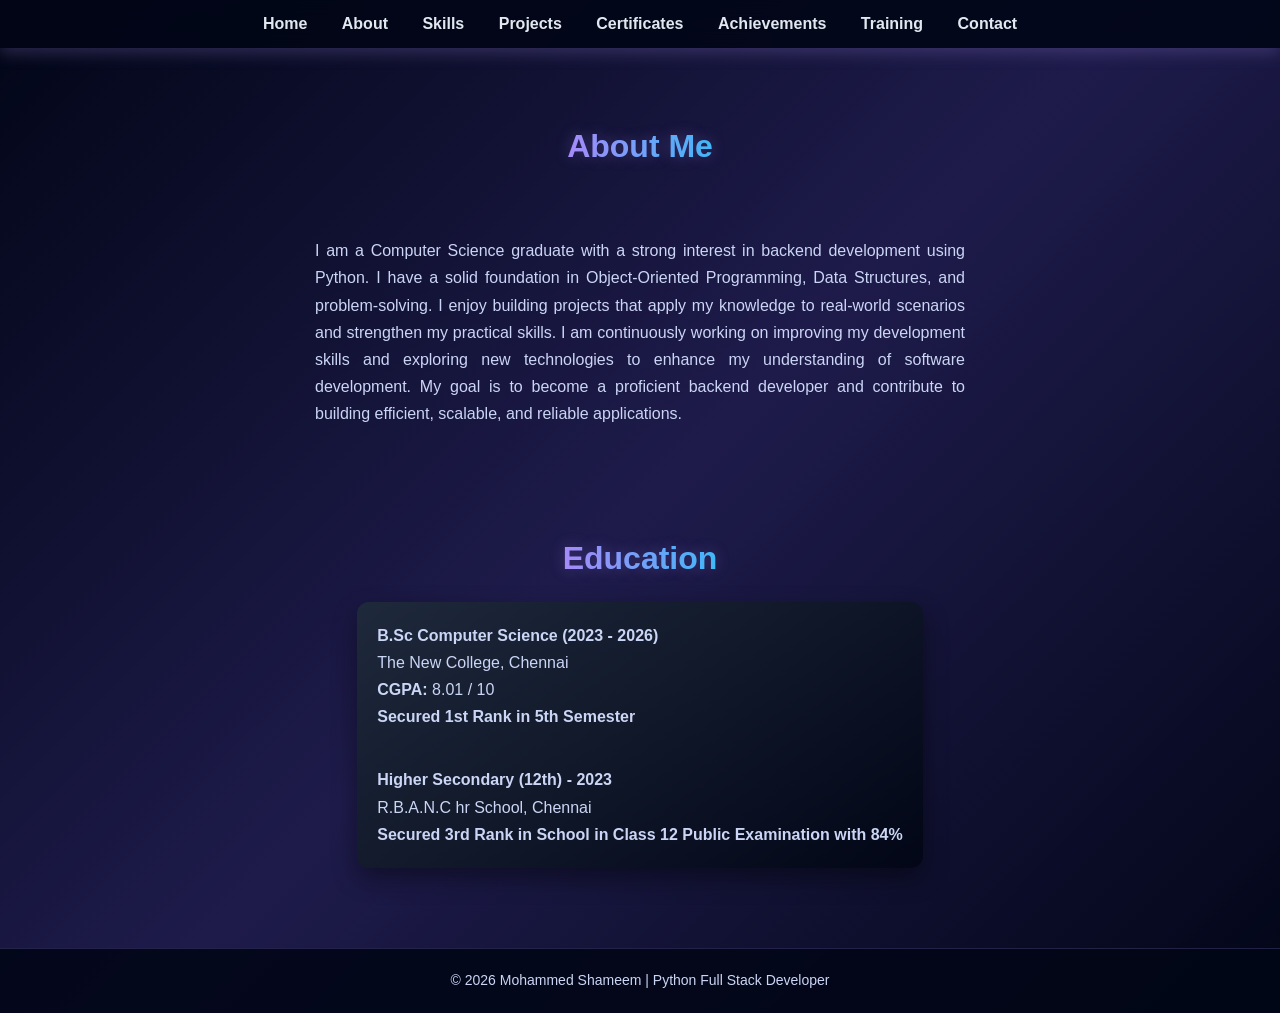
==== about.html @ 1d357c34 "Add files via upload" ====
<!DOCTYPE html>
<html>
<head>
    <title>About Me</title>
    <link rel="icon" type="image/png" href="favicon.png">
    <link rel="stylesheet" href="style.css">
</head>
<body>


   <nav>
        <a href="index.html">Home</a>
        <a href="about.html">About</a>
        <a href="skills.html">Skills</a>
        <a href="projects.html">Projects</a>
        <a href="certificates.html">Certificates</a>
        <a href="achievements.html">Achievements</a>
        <a href="training.html">Training</a>
        <a href="contact.html">Contact</a> 
    </nav>


<section>
    <h2>About Me</h2>
    <div class="about-text">
    

    <p id="aboutpara">
        I am a Computer Science graduate with a strong interest in backend development using Python.
        I have a solid foundation in Object-Oriented Programming, Data Structures, and problem-solving. 
        I enjoy building projects that apply my knowledge to real-world scenarios and strengthen my practical skills.
        I am continuously working on improving my development skills and exploring new technologies to enhance my understanding of software development.
        My goal is to become a proficient backend developer and contribute to building efficient, scalable, and reliable applications.

    </p>

    </div>
    <br>
    <h2>Education</h2>

<div class="education-box">

    <p><strong>B.Sc Computer Science (2023 - 2026)</strong></p>
    <p>The New College, Chennai</p>
    <p><strong>CGPA:</strong> 8.01 / 10</p>
    <p><strong>Secured 1st Rank in 5th Semester</strong></p>

    <br>
    <br>
    <p><strong>Higher Secondary (12th) - 2023 </strong></p>
    <p>R.B.A.N.C hr School, Chennai </p>
    <p><strong>Secured 3rd Rank in School in Class 12 Public Examination with 84%</strong></p>

</div>
</section>
<footer>
    <p>© 2026 Mohammed Shameem | Python Full Stack Developer</p>
</footer>

</body>
</html>
---- style.css ----
/* ===== GLOBAL ===== */
* {
    margin: 0;
    padding: 0;
    box-sizing: border-box;
}

body {
    font-family: "Segoe UI", Arial, sans-serif;
    background: linear-gradient(135deg, #020617, #1e1b4b, #020617);
    color: #e2e8f0;
}

/* ===== NAVBAR ===== */
nav {
    background:rgba(2, 6, 23, 0.9);
    backdrop-filter: blur(10px);
    padding: 15px;
    text-align: center;
    position: sticky;
    top: 0;
    z-index: 1000;
    box-shadow: 0 5px 15px rgba(136, 115, 197, 0.3);
    
}

nav a {
    color: #e2e8f0;
    margin: 0 15px;
    text-decoration: none;
    font-weight: 600;
    transition: 0.3s;
}

nav a:hover {
    color: #a78bfa;

}

/* ===== SECTIONS ===== */
section {
    min-height: 100vh;
    padding: 100px 20px;
    display: flex;
    flex-direction: column;
    justify-content: center;
    align-items: center;
    gap: 10px;
    text-align: center;
    
}
section::selection{
    background-color:#a78bfa;
    color: #020617;

}

/* ===== TEXT ===== */
h1 {
    font-size: 42px;
    color: #a78bfa;
    text-shadow: 0 0 20px rgba(167,139,250,0.4);
}

h2 {
    font-size: 32px;
    font-weight: 600;
    background: linear-gradient(90deg, #a78bfa, #38bdf8);
    -webkit-background-clip: text;
    -webkit-text-fill-color: transparent;
    text-shadow: 0 0 15px rgba(167,139,250,0.3);
}
p {
    max-width: 650px;
    line-height: 1.7;
    color: #cbd5f5;
}

/* ===== LIST ===== */
ul {
    list-style: none;
}

li {
    margin: 10px 0;
}

/* ===== BUTTON ===== */
.btn {
    display: inline-block;
    margin: 10px;
    padding: 12px 25px;
    background: linear-gradient(135deg, #a78bfa, #38bdf8);
    color: black;
    text-decoration: none;
    border-radius: 10px;
    font-weight: bold;
    transition: 0.3s;
    box-shadow: 0 5px 15px rgba(167,139,250,0.3);
}

.btn:hover {
    transform: translateY(-3px) scale(1.05);
    box-shadow: 0 10px 25px rgba(167,139,250,0.5);
}

/* ===== CARDS (COMMON STYLE) ===== */
.project-card,
.skill-box,
.achievement-card,
.contact-card {
    background: linear-gradient(145deg, #1e293b, #020617);
    padding: 20px;
    border-radius: 15px;
    transition: 0.3s;
    box-shadow: 0 10px 25px rgba(0,0,0,0.4);
}

/* ===== PROJECTS ===== */
.project-container {
    display: flex;
    gap: 20px;
    flex-wrap: wrap;
    justify-content: center;
}

.project-card {
    width: 260px;
    cursor: pointer;
}

.project-card:hover {
    transform: translateY(-10px) scale(1.03);
    box-shadow: 0 15px 35px rgba(167,139,250,0.4);
}

.project-card img {
    width: 100%;
    height: 150px;
    object-fit: cover;
    border-radius: 10px;
    margin-bottom: 10px;
}

/* ===== SKILLS ===== */
.skills-container {
    display:grid;
    grid-template-columns: repeat(3, 1fr);
    gap: 20px;
    justify-items: center;
}
.skill-box {
    width: 220px;
}

.skill-box:hover {
    transform: translateY(-8px);
    box-shadow: 0 10px 25px rgba(56,189,248,0.3);
}

.skill-box h3 {
    color: #a78bfa;
}

/* ===== ACHIEVEMENTS ===== */
.achievement-container {
    display: flex;
    gap: 20px;
    flex-wrap: wrap;
    justify-content: center;
}

.achievement-card {
    width: 260px;
    background: linear-gradient(145deg, #1e293b, #020617);
    padding: 20px;
    border-radius: 15px;
    transition: 0.3s;
    box-shadow: 0 10px 25px rgba(0,0,0,0.4);
}

.achievement-card:hover {
    transform: translateY(-8px) scale(1.02);
    box-shadow: 0 15px 35px rgba(167,139,250,0.4);
}

.achievement-card h3 {
    color: #a78bfa;
    margin-bottom: 10px;
}
/* ===== CONTACT ===== */
.contact-box {
    background: linear-gradient(145deg, #1e293b, #020617);
    padding: 30px;
    width: 320px;
    border-radius: 15px;
    text-align: center;
    box-shadow: 0 10px 25px rgba(0,0,0,0.4);
}

.contact-box p {
    margin: 12px 0;
}

/* ===== MODAL ===== */
.modal {
    display: none;
    position: fixed;
    z-index: 999;
    width: 100%;
    height: 100%;
    background: rgba(0,0,0,0.85);
    top: 0;
    left: 0;
}

.modal-content {
    background: #1e293b;
    margin: 8% auto;
    padding: 25px;
    width: 60%;
    max-width: 600px;
    border-radius: 12px;
}

.close {
    float: right;
    font-size: 26px;
    cursor: pointer;
}

/* ===== HOME BACKGROUND ===== */
.home {
    background:
        linear-gradient(rgba(2,6,23,0.92), rgba(2,6,23,0.95)),
        url("background.png");
    background-size: cover;
    background-position: center;
}

/* ===== ANIMATION ===== */
.home {
    animation: fadeIn 1.5s ease-in-out;
}

@keyframes fadeIn {
    from {
        opacity: 0;
        transform: scale(1.02);
    }
    to {
        opacity: 1;
        transform: scale(1);
    }
}

.education-box {
    background: linear-gradient(145deg, #1e293b, #020617);
    padding: 20px;
    border-radius: 12px;
    margin-top: 15px;
    text-align: left;
    box-shadow: 0 10px 25px rgba(0,0,0,0.4);
    
}
.education-box:hover{
    transform: translateY(-5px);
    transition: 0.3s;
    box-shadow: 0 15px 35px rgba(167,139,250,0.4);
}

.about-text {
    max-width: 650px;
    margin: auto;
}
.about-text p {
    margin-bottom: 12px;
}
.cert-container {
    display: flex;
    flex-wrap: wrap;
    gap: 20px;
    justify-content: center;
}


.cert-card img {
    width: 100%;
    height: 180px;        /* fixed height */
    object-fit: cover;    /* crop nicely */
    border-radius: 10px;
    transition: transform 0.3s ease;
}
.cert-card {
    width: 260px;
    height: 250px; /* equal height */
    display: flex;
    flex-direction: column;
    justify-content: space-between;
    overflow: hidden;
}
.cert-card h3 {
    font-size: 15px;
    color: #cbd5f5;
    margin-top: 8px;
}
.cert-card img {
    transition: transform 0.3s ease;
}

.cert-card:hover img {
    transform: scale(1.05);
}
.cert-card:hover {
    box-shadow: 0 15px 35px rgba(167,139,250,0.4);
}
.modal {
    display: none;
    position: fixed;
    z-index: 1000;
    padding-top: 50px;
    left: 0;
    top: 0;
    width: 100%;
    height: 100%;
    background: rgba(0,0,0,0.9);
}

.modal-content {
    margin: auto;
    display: block;
    max-width: 80%;
    max-height: 80%;
    border-radius: 10px;
}

.close {
    position: absolute;
    top: 20px;
    right: 40px;
    font-size: 35px;
    color: white;
    cursor: pointer;
}
.cert-card {
    padding: 10px; /* slightly reduced */
}

.cert-card img {
    margin-bottom: 6px; /* reduce gap */
}

.cert-card h3 {
    margin: 5px 0 0; /* tighten spacing */
    font-size: 15px;
}

@media (max-width: 768px) {
    .skills-container {
        grid-template-columns: 1fr;
    }

    .project-container {
        flex-direction: column;
    }
}

section {
    padding: 80px 20px;
}


.highlight {
    margin-top: 10px;
    line-height: 1.6;
}

.btn {
    margin-top: 25px;
}
.intro{
    text-align:justify;
    text-align-last:left;
    
}
.intro::selection{
    background-color:#a78bfa;
    color: #020617;
}
.highlight::selection{
    background-color:#a78bfa;
    color: #020617;
}
.about-text::selection{
    background-color:#a78bfa;
    color: #020617;
}
#aboutpara{
    text-align: justify;

}
.education-box::selection{
    background-color:#a78bfa;
    color: #020617;
}
.ach{
    min-height: 100vh;
    padding: 100px 20px;
    display: flex;
    flex-direction: column;
    justify-content: center;
    align-items: center;
    gap: 10px;
    text-align: center;
}
.cert{
    min-height: 100vh;
    padding: 100px 20px;
    display: flex;
    flex-direction: column;
    justify-content: center;
    align-items: center;
    gap: 10px;
    text-align: center;
}
#mainpro{
    min-height: 100vh;
    padding: 100px 20px;
    display: flex;
    flex-direction: column;
    justify-content: center;
    align-items: center;
    gap: 10px;
    text-align: center;
}
.skill{
    min-height: 100vh;
    padding: 100px 20px;
    display: flex;
    flex-direction: column;
    justify-content: center;
    align-items: center;
    gap: 10px;
    text-align: center;
}
.lib{
    text-align: justify;
}
#pro1{
    text-align: justify;
    text-align-last: left;
}
/* ===== HOME CONTENT LAYOUT ===== */
.home-content {
    display: flex;
    justify-content: space-between;
    align-items: center;
    gap: 50px;
    width: 100%;
    max-width: 1300px;
    margin-left: 50px;
}

/* LEFT SIDE TEXT */
.home-text {
    flex: 1;
    text-align: left;
    max-width: 700px;
    margin-left: 30px;
}

/* RIGHT SIDE IMAGE */
.home-image {
    flex: 0;
    display: flex;
    justify-content: center;
}

/* PROFILE IMAGE */
.profile-pic {
    width: 100px;
    height: 150px;
    border-radius: 5%;
    object-fit: cover;
    border: 4px solid #a78bfa;
    box-shadow: 0 0 35px rgba(167, 139, 250, 0.5);
    transition: 0.3s;
    margin-right: 250px;
    /*background: linear-gradient(135deg, #020617, #1e1b4b, #020617);*/
}
.intro {
    max-width: 700px;
    line-height: 1.9;
    
}
.role {
    margin-top: 5px;
    margin-bottom: 15px;
    color: #cbd5f5;
}


.profile-pic:hover {
    transform: scale(1.03);
}
.profile-pic {
    width: 220px;
    height: 250px;
}
.role{
    margin-left: 160px;
}
#resbtn{
    margin-left: 180px;
}
.training-card::selection{
    background-color:#a78bfa;
    color: #020617;   
}
.training-card{
    background: linear-gradient(145deg, #1e293b, #020617);
    padding: 20px;
    border-radius: 12px;
    margin-top: 15px;
    text-align: left;
    box-shadow: 0 10px 25px rgba(0,0,0,0.4);
}
.training-card>h3{
    text-align: left;
    margin-bottom: 5px;
}
.training-card>p{
        line-height: 30px;
        margin-bottom: 5px;
}
#intern{
    margin-top: 1px;
}
nav::selection{
    background-color:#a78bfa;
    color: #020617; 

}
.training-card p {
    max-width: 800px;
    line-height: 1.8;
}
.training-btn {
    margin-top: 25px;
}
.training-card:hover {
    transform: translateY(-5px);
    transition: 0.3s;
    box-shadow: 0 15px 35px rgba(167,139,250,0.4);
}
footer {
    text-align: center;
    padding: 20px;
    background: rgba(2, 6, 23, 0.9);
    color: #94a3b8;
    font-size: 14px;
    border-top: 1px solid rgba(167,139,250,0.2);
}
footer>p{
    margin: auto;
}
footer::selection{
    background-color:#a78bfa;
    color: #020617;
}
/* ===== SMOOTH SCROLL ===== */
html {
    scroll-behavior: smooth;
}
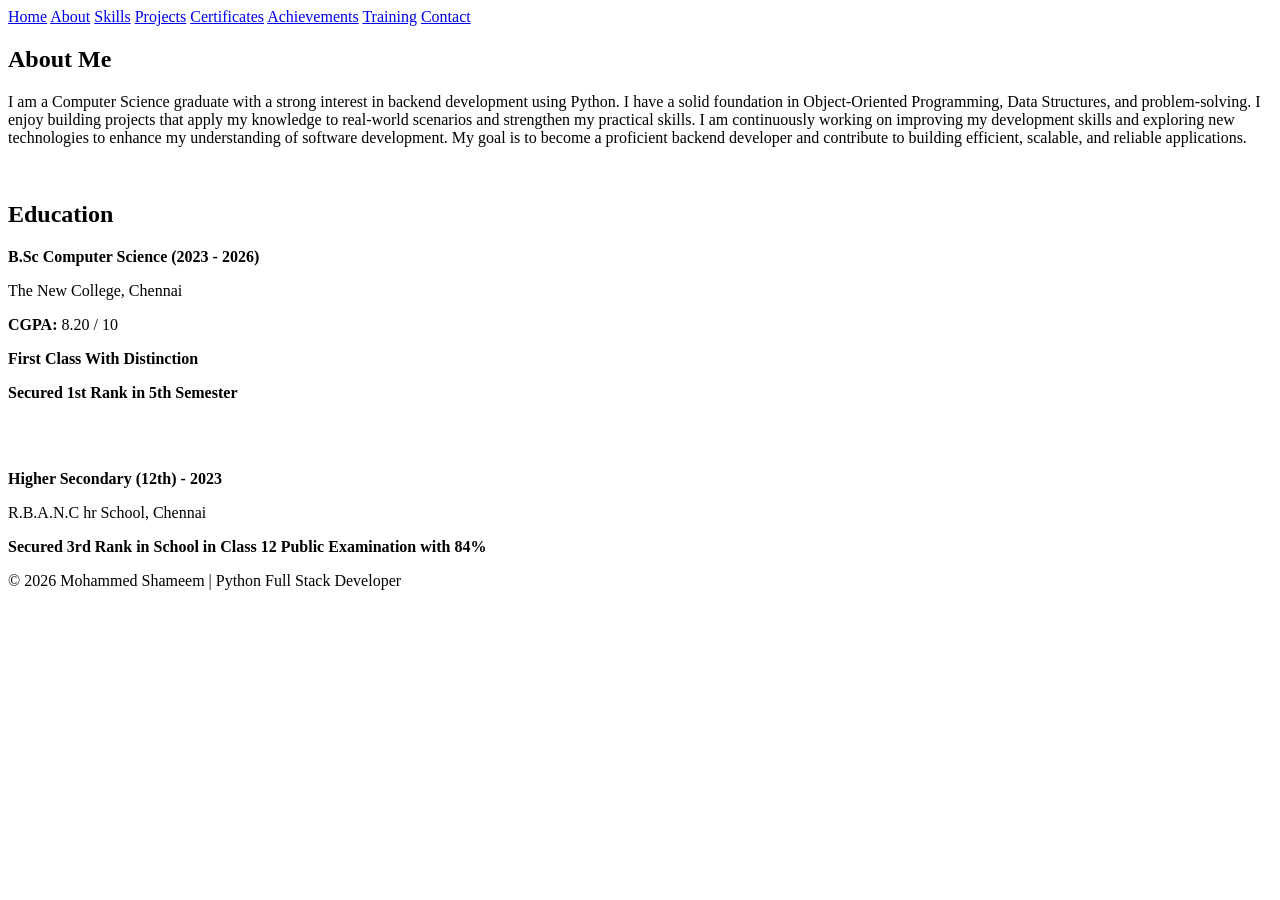
==== commit 566540a3: "Add files via upload" ====
--- a/about.html
+++ b/about.html
@@ -42,8 +42,10 @@
 
     <p><strong>B.Sc Computer Science (2023 - 2026)</strong></p>
     <p>The New College, Chennai</p>
-    <p><strong>CGPA:</strong> 8.01 / 10</p>
+    <p><strong>CGPA:</strong> 8.20 / 10</p>
+    <p><strong>First  Class With Distinction </strong></p>
     <p><strong>Secured 1st Rank in 5th Semester</strong></p>
+    
 
     <br>
     <br>
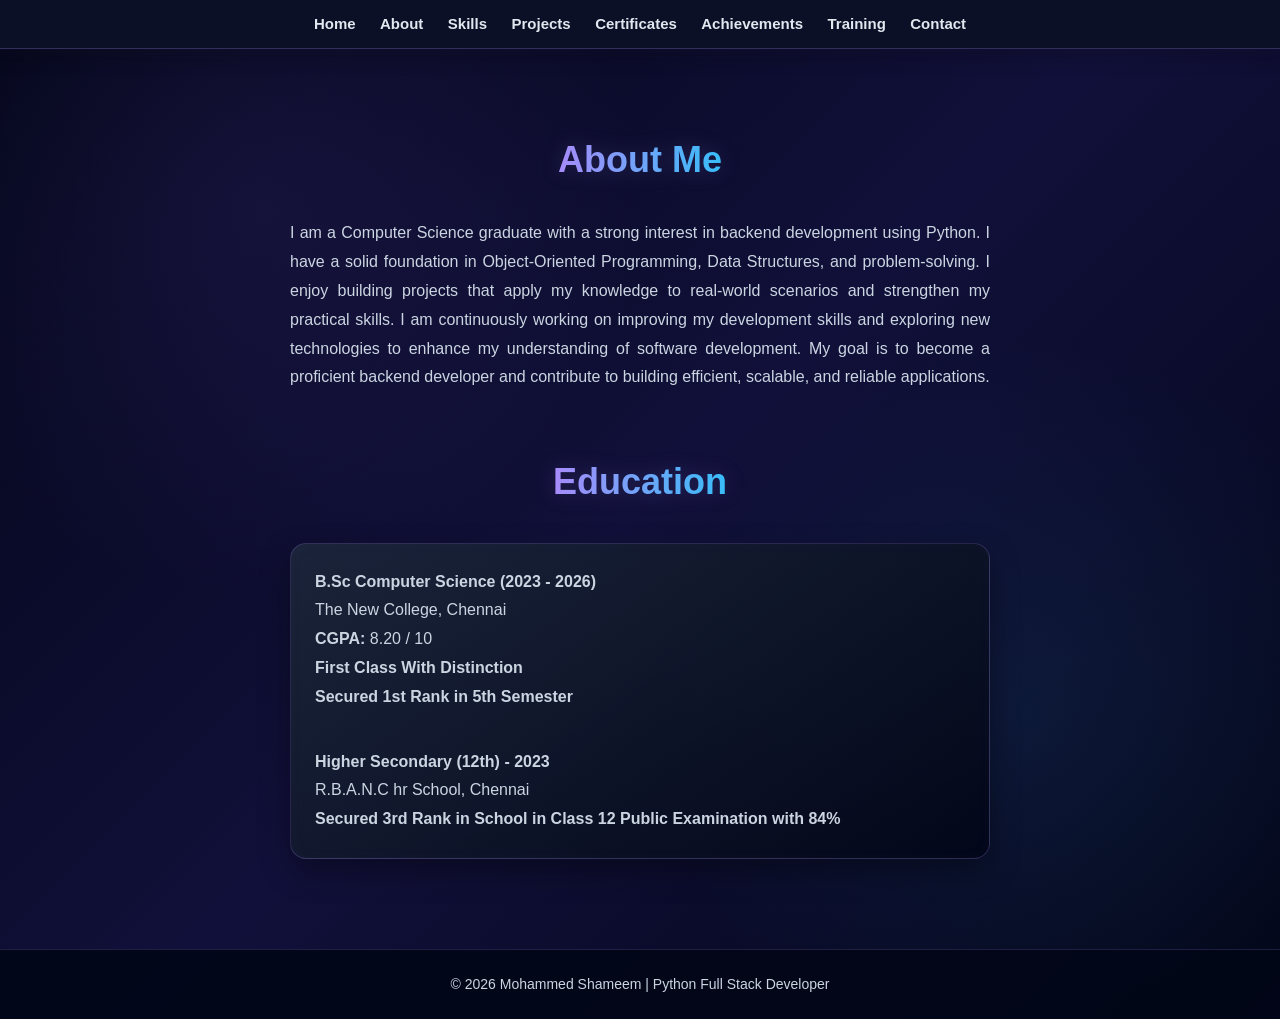
==== commit ffc09a0f: "Add files via upload" ====
--- a/about.html
+++ b/about.html
@@ -2,13 +2,17 @@
 <html>
 <head>
     <title>About Me</title>
-    <link rel="icon" type="image/png" href="favicon.png">
-    <link rel="stylesheet" href="style.css">
+    <link rel="icon" type="image/png" href="./images/favicon.png">
+    <link rel="stylesheet" href="./style1.css">
 </head>
 <body>
 
 
    <nav>
+
+    
+
+    <div class="nav-links">
         <a href="index.html">Home</a>
         <a href="about.html">About</a>
         <a href="skills.html">Skills</a>
@@ -16,8 +20,10 @@
         <a href="certificates.html">Certificates</a>
         <a href="achievements.html">Achievements</a>
         <a href="training.html">Training</a>
-        <a href="contact.html">Contact</a> 
-    </nav>
+        <a href="contact.html">Contact</a>
+    </div>
+
+</nav>
 
 
 <section>
--- a/style1.css
+++ b/style1.css
@@ -0,0 +1,959 @@
+
+:root {
+    --bg-primary: #020617;
+    --bg-secondary: #0b1026;
+    --bg-tertiary: #111936;
+    --neon-purple: #a78bfa;
+    --neon-violet: #8b5cf6;
+    --neon-cyan: #38bdf8;
+    --neon-blue: #22d3ee;
+    --text-primary: #f1f5f9;
+    --text-secondary: #cbd5e1;
+    --text-muted: #94a3b8;
+    --card-border: rgba(167, 139, 250, 0.22);
+    --purple-glow: rgba(167, 139, 250, 0.38);
+    --card-radius: 16px;
+    --transition: 0.3s ease;
+}
+
+
+* {
+    margin: 0;
+    padding: 0;
+    box-sizing: border-box;
+}
+
+html {
+    scroll-behavior: smooth;
+    overflow-x: hidden;
+}
+
+body {
+    min-height: 100vh;
+    overflow-x: hidden;
+    font-family: "Segoe UI", Arial, sans-serif;
+    color: var(--text-primary);
+    background:
+        radial-gradient(circle at 20% 20%, rgba(139, 92, 246, 0.10), transparent 30%),
+        radial-gradient(circle at 80% 70%, rgba(56, 189, 248, 0.08), transparent 30%),
+        linear-gradient(135deg, #020617, #11103a, #020617);
+}
+
+::selection {
+    background: var(--neon-purple);
+    color: var(--bg-primary);
+}
+
+img {
+    max-width: 100%;
+    display: block;
+}
+
+a {
+    transition: var(--transition);
+}
+
+button,
+input,
+textarea {
+    font-family: inherit;
+}
+
+ul {
+    list-style: none;
+}
+
+li {
+    margin: 10px 0;
+}
+
+p {
+    max-width: 700px;
+    line-height: 1.8;
+    color: var(--text-secondary);
+}
+
+.logo {
+    position: absolute;
+    left: 30px;
+
+    color: #a78bfa;
+    font-family: "Brush Script MT", cursive;
+    font-size: 28px;
+    font-weight: 600;
+    text-decoration: none;
+
+    text-shadow: 0 0 12px rgba(167, 139, 250, 0.4);
+}
+
+.logo:hover {
+    color: #a78bfa;
+    text-decoration: none;
+    transform: none;
+    text-shadow: 0 0 18px rgba(167, 139, 250, 0.7);
+}
+
+nav {
+    position: sticky;
+    top: 0;
+    z-index: 1000;
+
+    display: flex;
+    justify-content: center;
+    align-items: center;
+    flex-wrap: wrap;
+    gap: 8px;
+
+    padding: 15px 20px;
+
+    
+    background: #0b1026;
+
+    border-bottom: 1px solid rgba(167, 139, 250, 0.25);
+
+    box-shadow:
+        0 5px 20px rgba(0, 0, 0, 0.35),
+        0 0 15px rgba(139, 92, 246, 0.08);
+}
+
+nav a {
+    position: relative;
+
+    padding: 6px 10px;
+
+    color: #e2e8f0;
+    text-decoration: none;
+
+    font-weight: 600;
+    font-size: 15px;
+
+    transition: 0.3s ease;
+}
+
+
+nav a::after {
+    content: "";
+
+    position: absolute;
+    left: 10px;
+    right: 10px;
+    bottom: 0;
+
+    height: 2px;
+
+    background: linear-gradient(
+        90deg,
+        #a78bfa,
+        #38bdf8
+    );
+
+    transform: scaleX(0);
+    transform-origin: center;
+
+    box-shadow: 0 0 8px rgba(167, 139, 250, 0.5);
+
+    transition: transform 0.3s ease;
+}
+
+
+nav a:hover {
+    color: #38bdf8;
+
+    text-shadow:
+        0 0 10px rgba(56, 189, 248, 0.45);
+}
+
+nav a:hover::after {
+    transform: scaleX(1);
+}
+
+
+
+section {
+    min-height: 100vh;
+    display: flex;
+    flex-direction: column;
+    justify-content: center;
+    align-items: center;
+    gap: 10px;
+    padding: 90px 20px;
+    text-align: center;
+}
+
+h1 {
+    font-size: clamp(36px, 5vw, 52px);
+    line-height: 1.15;
+    color: var(--neon-purple);
+    text-shadow:
+        0 0 10px rgba(167, 139, 250, 0.32),
+        0 0 25px rgba(139, 92, 246, 0.16);
+}
+
+h2 {
+    margin-bottom: 12px;
+    font-size: clamp(28px, 4vw, 36px);
+    font-weight: 700;
+    background: linear-gradient(90deg, var(--neon-purple), var(--neon-cyan));
+    -webkit-background-clip: text;
+    background-clip: text;
+    -webkit-text-fill-color: transparent;
+    filter: drop-shadow(0 0 10px rgba(167, 139, 250, 0.18));
+}
+
+h3 {
+    color: var(--neon-purple);
+}
+
+
+.btn {
+    display: inline-flex;
+    justify-content: center;
+    align-items: center;
+    min-height: 46px;
+    margin: 10px;
+    padding: 12px 26px;
+    border: 1px solid rgba(255, 255, 255, 0.12);
+    border-radius: 12px;
+    background: linear-gradient(135deg, var(--neon-purple), var(--neon-cyan));
+    color: #020617;
+    text-decoration: none;
+    font-weight: 700;
+    box-shadow:
+        0 0 12px rgba(167, 139, 250, 0.18),
+        0 7px 20px rgba(56, 189, 248, 0.14);
+    transition: var(--transition);
+}
+
+
+.btn:hover {
+    transform: translateY(-3px);
+    box-shadow:
+        0 0 18px rgba(167, 139, 250, 0.42),
+        0 0 32px rgba(56, 189, 248, 0.18);
+}
+
+
+.project-card,
+.skill-box,
+.achievement-card,
+.contact-card,
+.contact-box,
+.education-box,
+.training-card {
+    position: relative;
+    background:
+        linear-gradient(
+            145deg,
+            rgba(30, 41, 59, 0.82),
+            rgba(2, 6, 23, 0.92)
+        );
+    border: 1px solid var(--card-border);
+    border-radius: var(--card-radius);
+    box-shadow:
+        0 12px 30px rgba(0, 0, 0, 0.35),
+        inset 0 0 18px rgba(167, 139, 250, 0.025);
+    transition: var(--transition);
+}
+
+.project-card:hover,
+.skill-box:hover,
+.achievement-card:hover,
+.cert-card:hover,
+.education-box:hover,
+.training-card:hover {
+    transform: translateY(-7px);
+    border-color: rgba(167, 139, 250, 0.48);
+    box-shadow:
+        0 15px 35px rgba(0, 0, 0, 0.40),
+        0 0 22px rgba(167, 139, 250, 0.16);
+}
+
+
+.home {
+    position: relative;
+    overflow: hidden;
+    background:
+        linear-gradient(rgba(2, 6, 23, 0.91), rgba(2, 6, 23, 0.95)),
+        url("./images/background.png");
+    background-size: cover;
+    background-position: center;
+    background-attachment: fixed;
+    animation: fadeIn 1s ease;
+}
+
+.home::before {
+    content: "";
+    position: absolute;
+    inset: 0;
+    pointer-events: none;
+    background:
+        radial-gradient(circle at 75% 50%, rgba(56, 189, 248, 0.08), transparent 30%),
+        radial-gradient(circle at 25% 45%, rgba(167, 139, 250, 0.08), transparent 28%);
+}
+
+.home-content {
+    position: relative;
+    z-index: 1;
+    width: min(1200px, 100%);
+    display: flex;
+    justify-content: space-between;
+    align-items: center;
+    gap: clamp(40px, 7vw, 90px);
+}
+
+.home-text {
+    flex: 1;
+    max-width: 700px;
+    text-align: left;
+}
+
+.home-text > h1 {
+    text-align: left;
+}
+
+.home-image {
+    flex: 0 0 300px;
+    display: flex;
+    justify-content: center;
+    align-items: center;
+}
+
+.role {
+    margin: 12px 0 18px;
+    color: var(--text-secondary);
+    font-size: 20px;
+    text-align: left;
+}
+
+.intro {
+    max-width: 700px;
+    margin: 15px 0;
+    line-height: 1.9;
+    text-align: justify;
+    text-align-last: left;
+}
+
+.highlight {
+    margin-top: 16px;
+    line-height: 1.7;
+}
+
+.highlight-box {
+    margin-top: 10px;
+}
+
+#lbtn {
+    width: 100%;
+    display: flex;
+    justify-content: center;
+    align-items: center;
+    gap: 12px;
+    margin-top: 22px;
+}
+
+#resbtn {
+    margin: 10px 0;
+}
+
+.profile-pic {
+    width: 230px;
+    height: 270px;
+    object-fit: cover;
+    border: 3px solid var(--neon-purple);
+    border-radius: 14px;
+    box-shadow:
+        0 0 12px rgba(167, 139, 250, 0.28),
+        0 0 30px rgba(56, 189, 248, 0.10);
+    transition: var(--transition);
+    background-color:#020617;
+}
+
+.profile-pic:hover {
+    transform: translateY(-4px) scale(1.02);
+    border-color: var(--neon-cyan);
+    box-shadow:
+        0 0 18px rgba(167, 139, 250, 0.42),
+        0 0 35px rgba(56, 189, 248, 0.18);
+}
+
+
+.about-text {
+    width: min(700px, 100%);
+    margin: auto;
+}
+
+.about-text p {
+    margin-bottom: 14px;
+}
+
+#aboutpara,
+.lib,
+#pro1 {
+    text-align: justify;
+    text-align-last: left;
+}
+
+.education-box {
+    width: min(700px, 100%);
+    margin-top: 18px;
+    padding: 24px;
+    text-align: left;
+}
+
+
+.skills-container {
+    width: min(950px, 100%);
+    display: grid;
+    grid-template-columns: repeat(3, 1fr);
+    gap: 22px;
+    justify-items: stretch;
+}
+
+.skill-box {
+    width: 100%;
+    padding: 22px;
+}
+
+.skill-box h3 {
+    margin-bottom: 10px;
+}
+
+.skill-box p {
+    max-width: none;
+}
+
+
+.project-container {
+    width: min(1100px, 100%);
+    display: flex;
+    flex-wrap: wrap;
+    justify-content: center;
+    gap: 24px;
+}
+
+.project-card {
+    width: 270px;
+    padding: 20px;
+    cursor: pointer;
+}
+
+.project-card img {
+    width: 100%;
+    height: 155px;
+    object-fit: cover;
+    border-radius: 10px;
+    margin-bottom: 12px;
+    transition: var(--transition);
+}
+
+.project-card:hover img {
+    transform: scale(1.025);
+}
+
+
+.achievement-container {
+    width: min(1100px, 100%);
+    display: flex;
+    flex-wrap: wrap;
+    justify-content: center;
+    gap: 24px;
+}
+
+.achievement-card {
+    width: 270px;
+    padding: 22px;
+}
+
+.achievement-card h3 {
+    margin-bottom: 10px;
+}
+
+
+.cert-container {
+    width: min(1100px, 100%);
+    display: flex;
+    flex-wrap: wrap;
+    justify-content: center;
+    gap: 24px;
+}
+
+.cert-card {
+    width: 260px;
+    height: 250px;
+    display: flex;
+    flex-direction: column;
+    justify-content: space-between;
+    padding: 10px;
+    overflow: hidden;
+    background:
+        linear-gradient(
+            145deg,
+            rgba(30, 41, 59, 0.82),
+            rgba(2, 6, 23, 0.92)
+        );
+    border: 1px solid var(--card-border);
+    border-radius: var(--card-radius);
+    box-shadow: 0 12px 30px rgba(0, 0, 0, 0.35);
+    transition: var(--transition);
+}
+
+.cert-card img {
+    width: 100%;
+    height: 180px;
+    object-fit: cover;
+    border-radius: 10px;
+    margin-bottom: 6px;
+    transition: var(--transition);
+}
+
+.cert-card h3 {
+    margin: 5px 0 0;
+    color: var(--text-secondary);
+    font-size: 15px;
+}
+
+.cert-card:hover img {
+    transform: scale(1.04);
+}
+
+
+.training-card {
+    width: min(900px, 100%);
+    margin-top: 15px;
+    padding: 25px;
+    text-align: left;
+}
+
+.training-card > h3 {
+    margin-bottom: 8px;
+    text-align: left;
+}
+
+.training-card > p {
+    max-width: 100%;
+    margin-bottom: 6px;
+    line-height: 1.8;
+}
+
+.training-btn {
+    margin-top: 22px;
+}
+
+#intern {
+    margin-top: 2px;
+}
+
+
+.contact-box {
+    width: min(360px, 100%);
+    padding: 30px;
+    text-align: center;
+}
+
+.contact-box p {
+    margin: 12px 0;
+}
+
+.contact-box a {
+    color:#020617;
+    text-decoration: none;
+}
+
+.contact-box a:hover {
+    color: #020617;
+    text-shadow: 0 0 8px var(--purple-glow);
+}
+
+
+.modal {
+    display: none;
+    position: fixed;
+    inset: 0;
+    z-index: 2000;
+    width: 100%;
+    height: 100%;
+    padding: 50px 20px;
+    background: rgba(0, 0, 0, 0.92);
+    align-items: center;
+    justify-content: center;
+}
+
+.modal-content {
+    display: block;
+    max-width: 85%;
+    max-height: 85%;
+    margin: auto;
+    border: 1px solid rgba(167, 139, 250, 0.35);
+    border-radius: 12px;
+    box-shadow: 0 0 30px rgba(167, 139, 250, 0.18);
+}
+
+.close {
+    position: absolute;
+    top: 18px;
+    right: 35px;
+    color: #fff;
+    font-size: 38px;
+    font-weight: 300;
+    cursor: pointer;
+    transition: var(--transition);
+}
+
+.close:hover {
+    color: var(--neon-purple);
+    text-shadow: 0 0 12px var(--purple-glow);
+}
+
+
+footer {
+    padding: 22px;
+    text-align: center;
+    background: rgba(2, 6, 23, 0.92);
+    border-top: 1px solid rgba(167, 139, 250, 0.18);
+    color: var(--text-muted);
+    font-size: 14px;
+}
+
+footer > p {
+    margin: auto;
+}
+
+
+
+.ach,
+.cert,
+#mainpro,
+.skill {
+    min-height: 100vh;
+}
+
+#mainpro,
+.skill,
+.ach,
+.cert {
+    gap: 10px;
+}
+
+
+@keyframes fadeIn {
+    from {
+        opacity: 0;
+        transform: translateY(10px);
+    }
+
+    to {
+        opacity: 1;
+        transform: translateY(0);
+    }
+}
+
+
+@media (max-width: 1100px) {
+
+    .home-content {
+        gap: 45px;
+    }
+
+    .home-image {
+        flex-basis: 270px;
+    }
+
+    .profile-pic {
+        width: 210px;
+        height: 250px;
+    }
+
+    .skills-container {
+        grid-template-columns: repeat(2, 1fr);
+    }
+}
+
+
+
+@media (max-width: 900px) {
+
+    nav {
+        gap: 5px;
+    }
+
+    nav a {
+        margin: 0 3px;
+        padding: 6px 8px;
+    }
+
+    .home-content {
+        flex-direction: column-reverse;
+        gap: 35px;
+    }
+
+    .home-text {
+        max-width: 720px;
+        text-align: center;
+    }
+
+    .home-text > h1 {
+        text-align: center;
+    }
+
+    .role {
+        text-align: center;
+    }
+
+    .intro {
+        text-align: center;
+        text-align-last: center;
+    }
+
+    #lbtn {
+        justify-content: center;
+    }
+
+    .home-image {
+        flex: none;
+    }
+}
+
+
+
+@media (max-width: 600px) {
+
+    body {
+        font-size: 15px;
+    }
+
+    nav {
+        position: sticky;
+        gap: 4px;
+        padding: 11px 8px;
+    }
+
+    nav a {
+        margin: 0;
+        padding: 5px 7px;
+        font-size: 13px;
+    }
+
+    nav a::after {
+        left: 7px;
+        right: 7px;
+    }
+
+    section {
+        min-height: auto;
+        padding: 75px 16px;
+    }
+
+    h1 {
+        font-size: clamp(32px, 9vw, 42px);
+        line-height: 1.15;
+    }
+
+    h2 {
+        font-size: clamp(26px, 8vw, 32px);
+    }
+
+    p {
+        max-width: 100%;
+        line-height: 1.75;
+    }
+
+    .home {
+        min-height: calc(100vh - 60px);
+        background-attachment: scroll;
+        background-position: center;
+    }
+
+    .home-content {
+        width: 100%;
+        gap: 28px;
+    }
+
+    .home-text {
+        width: 100%;
+        padding: 0 4px;
+        text-align: center;
+    }
+
+    .home-text > h1 {
+        text-align: center;
+    }
+
+    .role {
+        margin: 8px 0 15px;
+        font-size: 18px;
+        text-align: center;
+    }
+
+    .intro {
+        margin: 15px auto;
+        font-size: 15px;
+        text-align: center;
+        text-align-last: center;
+    }
+
+    .highlight {
+        margin: 14px auto 0;
+        font-size: 15px;
+        line-height: 1.75;
+        text-align: center;
+    }
+
+    .highlight-box {
+        margin: 10px 0;
+    }
+
+    .home-image {
+        width: 100%;
+    }
+
+    .profile-pic {
+        width: 190px;
+        height: 230px;
+        border-width: 3px;
+    }
+
+    #lbtn {
+        width: 100%;
+        flex-direction: column;
+        justify-content: center;
+        align-items: center;
+        gap: 10px;
+        margin-top: 20px;
+    }
+
+    .btn,
+    #resbtn {
+        width: min(230px, 100%);
+        margin: 5px 0;
+    }
+
+    .skills-container {
+        grid-template-columns: 1fr;
+        width: 100%;
+        gap: 16px;
+    }
+
+    .skill-box {
+        width: 100%;
+        padding: 20px;
+    }
+
+    .project-container,
+    .achievement-container,
+    .cert-container {
+        width: 100%;
+        flex-direction: column;
+        align-items: center;
+        gap: 18px;
+    }
+
+    .project-card,
+    .achievement-card,
+    .cert-card {
+        width: 100%;
+        max-width: 340px;
+    }
+
+    .project-card {
+        padding: 18px;
+    }
+
+    .about-text,
+    .education-box {
+        width: 100%;
+    }
+
+    .education-box {
+        padding: 20px;
+    }
+
+    #aboutpara,
+    .lib,
+    #pro1 {
+        text-align: left;
+    }
+
+    .training-card {
+        width: 100%;
+        padding: 20px;
+    }
+
+    .training-card > p {
+        line-height: 1.75;
+    }
+
+    .contact-box {
+        width: 100%;
+        max-width: 340px;
+        padding: 24px;
+    }
+
+    .modal {
+        padding: 40px 12px;
+    }
+
+    .modal-content {
+        max-width: 96%;
+        max-height: 82%;
+    }
+
+    .close {
+        top: 10px;
+        right: 20px;
+        font-size: 34px;
+    }
+
+    footer {
+        padding: 18px 14px;
+        font-size: 13px;
+    }
+}
+
+
+
+@media (max-width: 380px) {
+
+    nav {
+        gap: 2px;
+    }
+
+    nav a {
+        padding: 4px 5px;
+        font-size: 12px;
+    }
+
+    section {
+        padding: 65px 12px;
+    }
+
+    h1 {
+        font-size: 30px;
+    }
+
+    .profile-pic {
+        width: 170px;
+        height: 210px;
+    }
+
+    .btn,
+    #resbtn {
+        width: 210px;
+    }
+}
+
+
+
+@media (prefers-reduced-motion: reduce) {
+
+    html {
+        scroll-behavior: auto;
+    }
+
+    *,
+    *::before,
+    *::after {
+        animation-duration: 0.01ms !important;
+        animation-iteration-count: 1 !important;
+        transition-duration: 0.01ms !important;
+    }
+}
